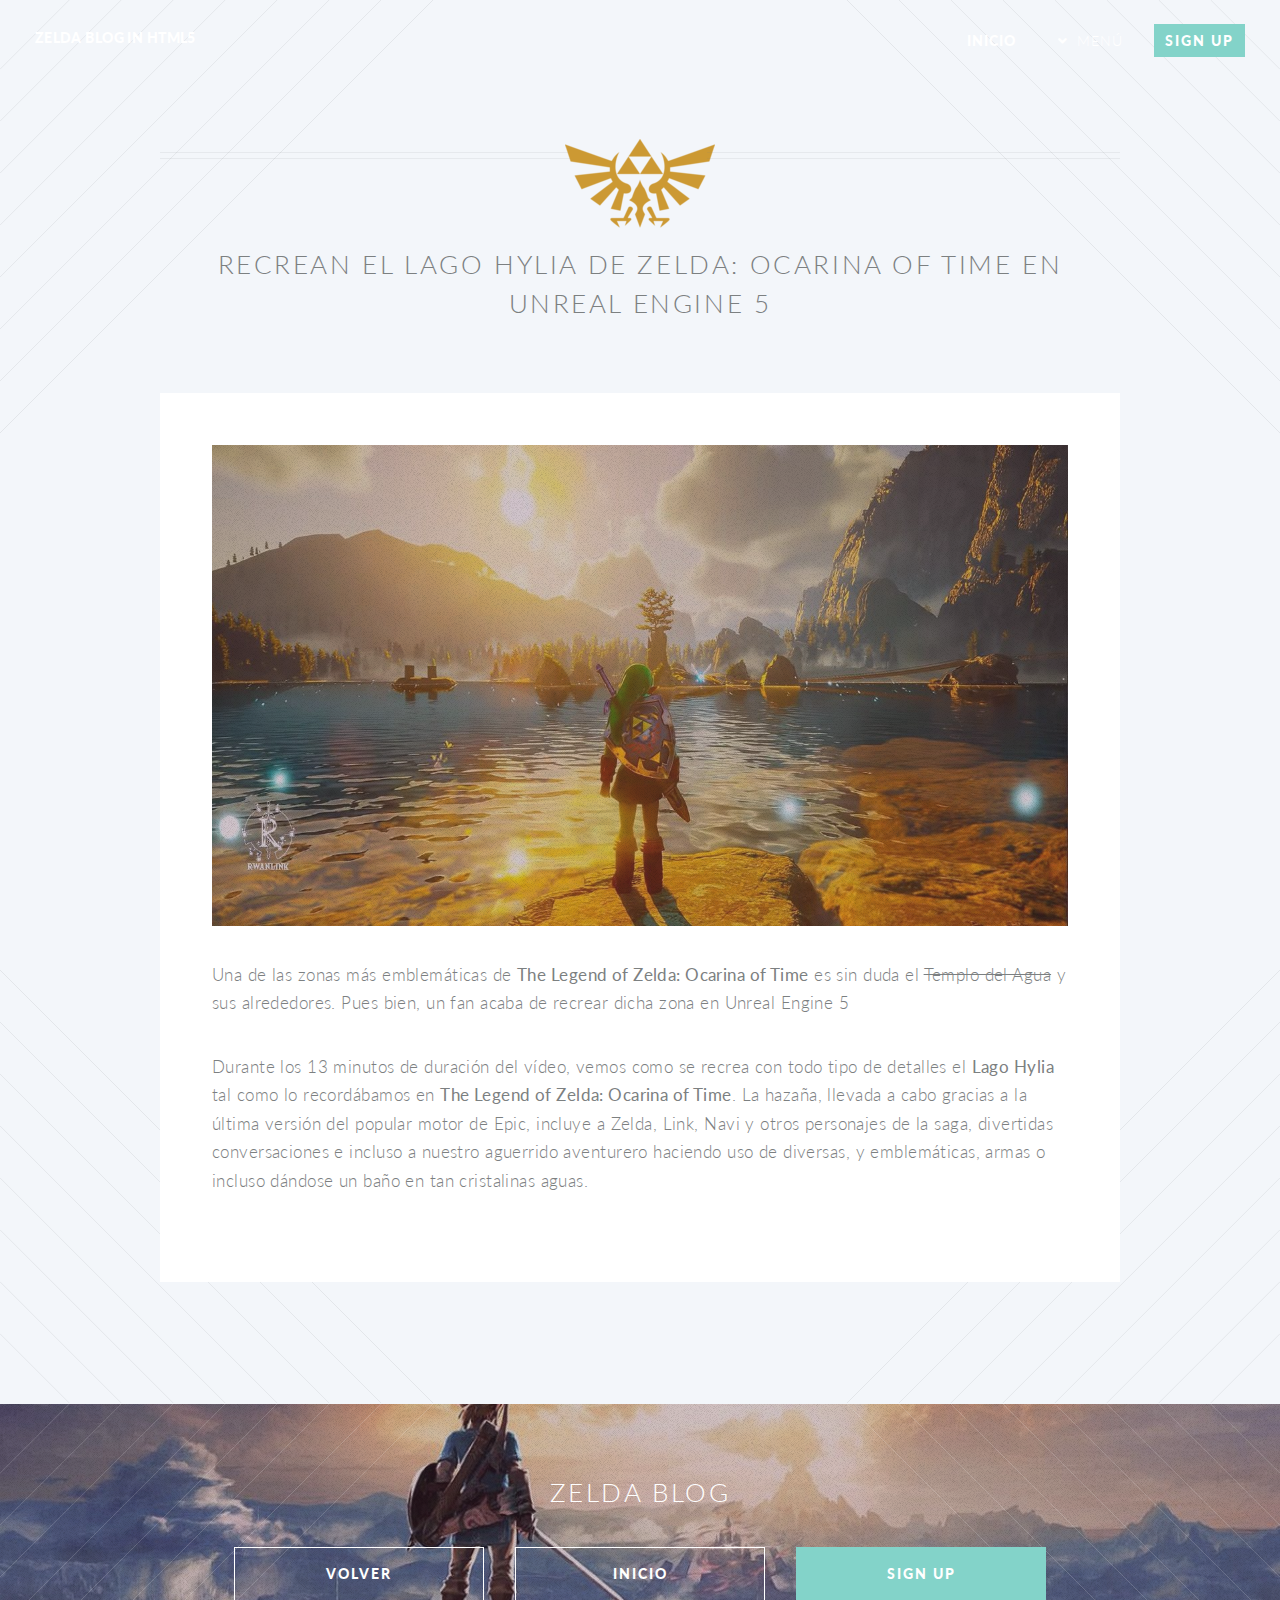
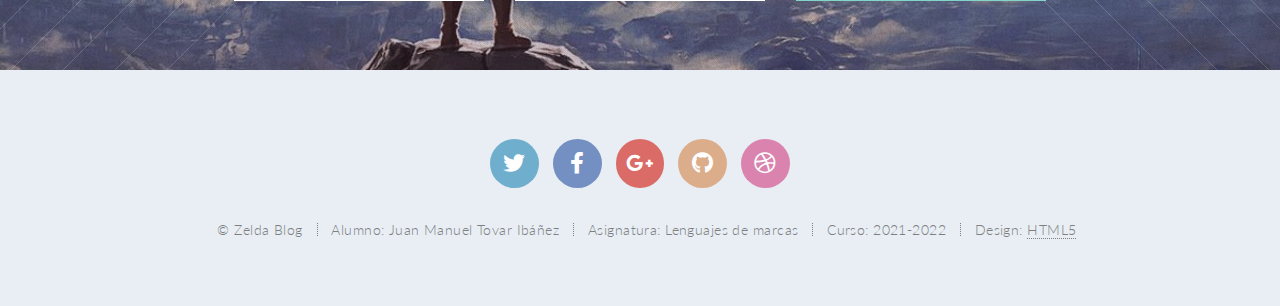
==== articles/Fan1_Lake_Hylia.html @ 9cfda160 "Index y noticias terminado" ====
<!DOCTYPE HTML>
<!--
	Twenty by HTML5 UP
	html5up.net | @ajlkn
	Free for personal and commercial use under the CCA 3.0 license (html5up.net/license)
-->
<html>
	<head>
		<title>Zelda Blog</title>
		<meta charset="utf-8" />
		<meta name="viewport" content="width=device-width, initial-scale=1, user-scalable=no" />
		<link rel="stylesheet" href="../assets/css/main.css" />
		<noscript><link rel="stylesheet" href="../assets/css/noscript.css" /></noscript>
		<link rel ="icon" href="../icons/Icon.png" type="image/png" sizes="16x16">
	</head>
	<body class="left-sidebar is-preload">
		<div id="page-wrapper">

			<!-- Header -->
				<header id="header" class="alt">
					<h1 id="logo"><a href="../index.html">Zelda Blog in HTML5</a></h1>
					<nav id="nav">
						<ul>
							<li class="current"><a href="../index.html">Inicio</a></li>
							<li class="submenu">
								<a href="#">Menú</a>
								<ul>
									<li class="submenu">
										<a href="#">Noticias</a>
										<ul>
											<li><a href="../index.html#noticia2">Breath of the Wild 2 Tráiler</a></li>
											<li><a href="../index.html#noticia1">Link's Awakening Switch</a></li>
										</ul>
									</li>
									<li class="submenu">
										<a href="#">Retro</a>
										<ul>
											<li><a href="../index.html#retro2">Majora's Mask Switch</a></li>
											<li><a href="../index.html#retro1">Ocarina of Time online</a></li>
										</ul>
									</li>
									<li class="submenu">
										<a href="#">Fan</a>
										<ul>
											<li><a href="../index.html#fan2">Breath of the Wild Street View Map</a></li>
											<li><a href="../index.html#fan1">Ocarina of Time Fan Remake</a></li>
										</ul>
									</li>
									<li><a href="../contact.html">Contacto</a></li>
								</ul>
							</li>
							<li><a href="#" class="button primary">Sign Up</a></li>
						</ul>
					</nav>
				</header>

			<!-- Main -->
				<article id="main">

					<header class="special container">
						<span class="icon solid"><img src="../icons/Logo.png"></span>
						<br>
						<h2>Recrean el Lago Hylia de Zelda: Ocarina of Time en Unreal Engine 5</h2>
					</header>

					<!-- One -->
						<section class="wrapper style4 container">
								<a href="#" class="image featured"><img src="../images/Fanmade_Ocarina_of_Time_HD.jpg"/></a>

								<div class="col-8 col-12-narrower imp-narrower">

									<!-- Content -->
										<div class="content">
											<section>
												

												<p>Una de las zonas más emblemáticas de <strong>The Legend of Zelda: Ocarina of Time</strong> es sin duda el <s>Templo del Agua</s> y sus alrededores. Pues bien, un fan acaba de recrear dicha zona en <q>Unreal Engine 5</p>

												<p>Durante los 13 minutos de duración del vídeo, vemos como se recrea con todo tipo de detalles el <b>Lago Hylia</b> tal como lo recordábamos en <strong>The Legend of Zelda: Ocarina of Time</strong>. La hazaña, llevada a cabo gracias a la última versión del popular motor de Epic, incluye a <q>Zelda</q>, <q>Link</q>, <q>Navi</q> y otros personajes de la saga, divertidas conversaciones e incluso a nuestro aguerrido aventurero haciendo uso de diversas, y emblemáticas, armas o incluso dándose un baño en tan cristalinas aguas.</p>

											</section>
										</div>

								</div>
							</div>
						</section>

					<!-- Two 
						<section class="wrapper style1 container special">
							<div class="row">
								<div class="col-4 col-12-narrower">

									<section>
										<header>
											<h3>This is Something</h3>
										</header>
										<p>Sed tristique purus vitae volutpat ultrices. Aliquam eu elit eget arcu commodo suscipit dolor nec nibh. Proin a ullamcorper elit, et sagittis turpis. Integer ut fermentum.</p>
										<footer>
											<ul class="buttons">
												<li><a href="#" class="button small">Learn More</a></li>
											</ul>
										</footer>
									</section>

								</div>
								<div class="col-4 col-12-narrower">

									<section>
										<header>
											<h3>Also Something</h3>
										</header>
										<p>Sed tristique purus vitae volutpat ultrices. Aliquam eu elit eget arcu commodo suscipit dolor nec nibh. Proin a ullamcorper elit, et sagittis turpis. Integer ut fermentum.</p>
										<footer>
											<ul class="buttons">
												<li><a href="#" class="button small">Learn More</a></li>
											</ul>
										</footer>
									</section>

								</div>
								<div class="col-4 col-12-narrower">

									<section>
										<header>
											<h3>Probably Something</h3>
										</header>
										<p>Sed tristique purus vitae volutpat ultrices. Aliquam eu elit eget arcu commodo suscipit dolor nec nibh. Proin a ullamcorper elit, et sagittis turpis. Integer ut fermentum.</p>
										<footer>
											<ul class="buttons">
												<li><a href="#" class="button small">Learn More</a></li>
											</ul>
										</footer>
									</section>

								</div>
							</div>
						</section>
					-->
				</article>

				<section id="cta">

					<header>
						<h2>Zelda Blog</h2>
					</header>
					<footer>
						<ul class="buttons">
							<li><a href="../index.html#fan1" class="button">Volver</a></li>
							<li><a href="./Fan1_Lake_Hylia.html" class="button">Inicio</a></li>
							<li><a href="#" class="button primary">Sign Up</a></li>
						</ul>
					</footer>

				</section>

			<!-- Footer -->
				<footer id="footer">

					<ul class="icons">
						<li><a href="#" class="icon brands circle fa-twitter"><span class="label">Twitter</span></a></li>
						<li><a href="#" class="icon brands circle fa-facebook-f"><span class="label">Facebook</span></a></li>
						<li><a href="#" class="icon brands circle fa-google-plus-g"><span class="label">Google+</span></a></li>
						<li><a href="#" class="icon brands circle fa-github"><span class="label">Github</span></a></li>
						<li><a href="#" class="icon brands circle fa-dribbble"><span class="label">Dribbble</span></a></li>
					</ul>

					<ul class="copyright">
						<li>&copy; Zelda Blog</li><li>Alumno: Juan Manuel Tovar Ibáñez</li><li>Asignatura: Lenguajes de marcas</li><li>Curso: 2021-2022</li><li>Design: <a href="#">HTML5</a></li>
					</ul>

				</footer>

		</div>

		<!-- Scripts -->
			<script src="assets/js/jquery.min.js"></script>
			<script src="assets/js/jquery.dropotron.min.js"></script>
			<script src="assets/js/jquery.scrolly.min.js"></script>
			<script src="assets/js/jquery.scrollgress.min.js"></script>
			<script src="assets/js/jquery.scrollex.min.js"></script>
			<script src="assets/js/browser.min.js"></script>
			<script src="assets/js/breakpoints.min.js"></script>
			<script src="assets/js/util.js"></script>
			<script src="assets/js/main.js"></script>

	</body>
</html>
---- assets/css/main.css ----
@import url("fontawesome-all.min.css");
@import url("https://fonts.googleapis.com/css?family=Lato:300,400,900");

/*
	Twenty by HTML5 UP
	html5up.net | @ajlkn
	Free for personal and commercial use under the CCA 3.0 license (html5up.net/license)
*/

html, body, div, span, applet, object,
iframe, h1, h2, h3, h4, h5, h6, p, blockquote,
pre, a, abbr, acronym, address, big, cite,
code, del, dfn, em, img, ins, kbd, q, s, samp,
small, strike, strong, sub, sup, tt, var, b,
u, i, center, dl, dt, dd, ol, ul, li, fieldset,
form, label, legend, table, caption, tbody,
tfoot, thead, tr, th, td, article, aside,
canvas, details, embed, figure, figcaption,
footer, header, hgroup, menu, nav, output, ruby,
section, summary, time, mark, audio, video {
	margin: 0;
	padding: 0;
	border: 0;
	font-size: 100%;
	font: inherit;
	vertical-align: baseline;}

article, aside, details, figcaption, figure,
footer, header, hgroup, menu, nav, section {
	display: block;}

body {
	line-height: 1;
}

ol, ul {
	list-style: none;
}

blockquote, q {
	quotes: none;
}

	blockquote:before, blockquote:after, q:before, q:after {
		content: '';
		content: none;
	}

table {
	border-collapse: collapse;
	border-spacing: 0;
}

body {
	-webkit-text-size-adjust: none;
}

mark {
	background-color: transparent;
	color: inherit;
}

input::-moz-focus-inner {
	border: 0;
	padding: 0;
}

input, select, textarea {
	-moz-appearance: none;
	-webkit-appearance: none;
	-ms-appearance: none;
	appearance: none;
}

/* Basic */

	html {
		box-sizing: border-box;
	}

	*, *:before, *:after {
		box-sizing: inherit;
	}

	body {
		background: #f3f6fa;
	}

		body.is-preload *, body.is-preload *:before, body.is-preload *:after {
			-moz-animation: none !important;
			-webkit-animation: none !important;
			-ms-animation: none !important;
			animation: none !important;
			-moz-transition: none !important;
			-webkit-transition: none !important;
			-ms-transition: none !important;
			transition: none !important;
		}

	body, input, select, textarea {
		color: #7c8081;
		font-family: 'Lato', sans-serif;
		font-size: 15pt;
		font-weight: 300;
		letter-spacing: 0.025em;
		line-height: 1.75em;
	}

	a {
		-moz-transition: color 0.2s ease-in-out, border-color 0.2s ease-in-out, background-color 0.2s ease-in-out;
		-webkit-transition: color 0.2s ease-in-out, border-color 0.2s ease-in-out, background-color 0.2s ease-in-out;
		-ms-transition: color 0.2s ease-in-out, border-color 0.2s ease-in-out, background-color 0.2s ease-in-out;
		transition: color 0.2s ease-in-out, border-color 0.2s ease-in-out, background-color 0.2s ease-in-out;
		color: #3fb1a3;
		text-decoration: none;
		border-bottom: dotted 1px;
	}

		a:hover {
			border-bottom-color: transparent;
		}

	strong, b {
		font-weight: 400;
	}

	p, ul, ol, dl, table, blockquote {
		margin: 0 0 2em 0;
	}

	h1, h2, h3, h4, h5, h6 {
		color: inherit;
		font-weight: 300;
		line-height: 1.75em;
		margin-bottom: 1em;
		text-transform: uppercase;
	}

		h1 a, h2 a, h3 a, h4 a, h5 a, h6 a {
			color: inherit;
			text-decoration: none;
			border: 0;
		}

	h2 {
		font-size: 1.5em;
		letter-spacing: 0.1em;
	}

	h3 {
		font-size: 1.15em;
		letter-spacing: 0.025em;
	}

	sub {
		font-size: 0.8em;
		position: relative;
		top: 0.5em;
	}

	sup {
		font-size: 0.8em;
		position: relative;
		top: -0.5em;
	}

	hr {
		border-top: solid 1px rgba(124, 128, 129, 0.2);
		border: 0;
		margin-bottom: 1.5em;
	}

	blockquote {
		border-left: solid 0.5em rgba(124, 128, 129, 0.2);
		font-style: italic;
		padding: 1em 0 1em 2em;
	}

/* Container */

	.container {
		margin: 0 auto;
		max-width: 100%;
		width: 1400px;
	}

		.container.medium {
			width: 1050px;
		}

		@media screen and (max-width: 1680px) {

			.container {
				width: 1200px;
			}

				.container.medium {
					width: 900px;
				}

		}

		@media screen and (max-width: 1280px) {

			.container {
				width: 960px;
			}

				.container.medium {
					width: 735px;
				}

		}

		@media screen and (max-width: 980px) {

			.container {
				width: 95%;
			}

				.container.medium {
					width: 71.25%;
				}

		}

		@media screen and (max-width: 840px) {

			.container {
				width: 95%;
			}

				.container.medium {
					width: 95%;
				}

		}

		@media screen and (max-width: 736px) {

			.container {
				width: 100%;
			}

				.container.medium {
					width: 100%;
				}

		}

/* Row */

	.row {
		display: flex;
		flex-wrap: wrap;
		box-sizing: border-box;
		align-items: stretch;
	}

		.row > * {
			box-sizing: border-box;
		}

		.row.gtr-uniform > * > :last-child {
			margin-bottom: 0;
		}

		.row.aln-left {
			justify-content: flex-start;
		}

		.row.aln-center {
			justify-content: center;
		}

		.row.aln-right {
			justify-content: flex-end;
		}

		.row.aln-top {
			align-items: flex-start;
		}

		.row.aln-middle {
			align-items: center;
		}

		.row.aln-bottom {
			align-items: flex-end;
		}

		.row > .imp {
			order: -1;
		}

		.row > .col-1 {
			width: 8.33333%;
		}

		.row > .off-1 {
			margin-left: 8.33333%;
		}

		.row > .col-2 {
			width: 16.66667%;
		}

		.row > .off-2 {
			margin-left: 16.66667%;
		}

		.row > .col-3 {
			width: 25%;
		}

		.row > .off-3 {
			margin-left: 25%;
		}

		.row > .col-4 {
			width: 33.33333%;
		}

		.row > .off-4 {
			margin-left: 33.33333%;
		}

		.row > .col-5 {
			width: 41.66667%;
		}

		.row > .off-5 {
			margin-left: 41.66667%;
		}

		.row > .col-6 {
			width: 50%;
		}

		.row > .off-6 {
			margin-left: 50%;
		}

		.row > .col-7 {
			width: 58.33333%;
		}

		.row > .off-7 {
			margin-left: 58.33333%;
		}

		.row > .col-8 {
			width: 66.66667%;
		}

		.row > .off-8 {
			margin-left: 66.66667%;
		}

		.row > .col-9 {
			width: 75%;
		}

		.row > .off-9 {
			margin-left: 75%;
		}

		.row > .col-10 {
			width: 83.33333%;
		}

		.row > .off-10 {
			margin-left: 83.33333%;
		}

		.row > .col-11 {
			width: 91.66667%;
		}

		.row > .off-11 {
			margin-left: 91.66667%;
		}

		.row > .col-12 {
			width: 100%;
		}

		.row > .off-12 {
			margin-left: 100%;
		}

		.row.gtr-0 {
			margin-top: 0px;
			margin-left: 0px;
		}

			.row.gtr-0 > * {
				padding: 0px 0 0 0px;
			}

			.row.gtr-0.gtr-uniform {
				margin-top: 0px;
			}

				.row.gtr-0.gtr-uniform > * {
					padding-top: 0px;
				}

		.row.gtr-25 {
			margin-top: -12.5px;
			margin-left: -12.5px;
		}

			.row.gtr-25 > * {
				padding: 12.5px 0 0 12.5px;
			}

			.row.gtr-25.gtr-uniform {
				margin-top: -12.5px;
			}

				.row.gtr-25.gtr-uniform > * {
					padding-top: 12.5px;
				}

		.row.gtr-50 {
			margin-top: -25px;
			margin-left: -25px;
		}

			.row.gtr-50 > * {
				padding: 25px 0 0 25px;
			}

			.row.gtr-50.gtr-uniform {
				margin-top: -25px;
			}

				.row.gtr-50.gtr-uniform > * {
					padding-top: 25px;
				}

		.row {
			margin-top: -50px;
			margin-left: -50px;
		}

			.row > * {
				padding: 50px 0 0 50px;
			}

			.row.gtr-uniform {
				margin-top: -50px;
			}

				.row.gtr-uniform > * {
					padding-top: 50px;
				}

		.row.gtr-150 {
			margin-top: -75px;
			margin-left: -75px;
		}

			.row.gtr-150 > * {
				padding: 75px 0 0 75px;
			}

			.row.gtr-150.gtr-uniform {
				margin-top: -75px;
			}

				.row.gtr-150.gtr-uniform > * {
					padding-top: 75px;
				}

		.row.gtr-200 {
			margin-top: -100px;
			margin-left: -100px;
		}

			.row.gtr-200 > * {
				padding: 100px 0 0 100px;
			}

			.row.gtr-200.gtr-uniform {
				margin-top: -100px;
			}

				.row.gtr-200.gtr-uniform > * {
					padding-top: 100px;
				}

		@media screen and (max-width: 1680px) {

			.row {
				display: flex;
				flex-wrap: wrap;
				box-sizing: border-box;
				align-items: stretch;
			}

				.row > * {
					box-sizing: border-box;
				}

				.row.gtr-uniform > * > :last-child {
					margin-bottom: 0;
				}

				.row.aln-left {
					justify-content: flex-start;
				}

				.row.aln-center {
					justify-content: center;
				}

				.row.aln-right {
					justify-content: flex-end;
				}

				.row.aln-top {
					align-items: flex-start;
				}

				.row.aln-middle {
					align-items: center;
				}

				.row.aln-bottom {
					align-items: flex-end;
				}

				.row > .imp-wide {
					order: -1;
				}

				.row > .col-1-wide {
					width: 8.33333%;
				}

				.row > .off-1-wide {
					margin-left: 8.33333%;
				}

				.row > .col-2-wide {
					width: 16.66667%;
				}

				.row > .off-2-wide {
					margin-left: 16.66667%;
				}

				.row > .col-3-wide {
					width: 25%;
				}

				.row > .off-3-wide {
					margin-left: 25%;
				}

				.row > .col-4-wide {
					width: 33.33333%;
				}

				.row > .off-4-wide {
					margin-left: 33.33333%;
				}

				.row > .col-5-wide {
					width: 41.66667%;
				}

				.row > .off-5-wide {
					margin-left: 41.66667%;
				}

				.row > .col-6-wide {
					width: 50%;
				}

				.row > .off-6-wide {
					margin-left: 50%;
				}

				.row > .col-7-wide {
					width: 58.33333%;
				}

				.row > .off-7-wide {
					margin-left: 58.33333%;
				}

				.row > .col-8-wide {
					width: 66.66667%;
				}

				.row > .off-8-wide {
					margin-left: 66.66667%;
				}

				.row > .col-9-wide {
					width: 75%;
				}

				.row > .off-9-wide {
					margin-left: 75%;
				}

				.row > .col-10-wide {
					width: 83.33333%;
				}

				.row > .off-10-wide {
					margin-left: 83.33333%;
				}

				.row > .col-11-wide {
					width: 91.66667%;
				}

				.row > .off-11-wide {
					margin-left: 91.66667%;
				}

				.row > .col-12-wide {
					width: 100%;
				}

				.row > .off-12-wide {
					margin-left: 100%;
				}

				.row.gtr-0 {
					margin-top: 0px;
					margin-left: 0px;
				}

					.row.gtr-0 > * {
						padding: 0px 0 0 0px;
					}

					.row.gtr-0.gtr-uniform {
						margin-top: 0px;
					}

						.row.gtr-0.gtr-uniform > * {
							padding-top: 0px;
						}

				.row.gtr-25 {
					margin-top: -10px;
					margin-left: -10px;
				}

					.row.gtr-25 > * {
						padding: 10px 0 0 10px;
					}

					.row.gtr-25.gtr-uniform {
						margin-top: -10px;
					}

						.row.gtr-25.gtr-uniform > * {
							padding-top: 10px;
						}

				.row.gtr-50 {
					margin-top: -20px;
					margin-left: -20px;
				}

					.row.gtr-50 > * {
						padding: 20px 0 0 20px;
					}

					.row.gtr-50.gtr-uniform {
						margin-top: -20px;
					}

						.row.gtr-50.gtr-uniform > * {
							padding-top: 20px;
						}

				.row {
					margin-top: -40px;
					margin-left: -40px;
				}

					.row > * {
						padding: 40px 0 0 40px;
					}

					.row.gtr-uniform {
						margin-top: -40px;
					}

						.row.gtr-uniform > * {
							padding-top: 40px;
						}

				.row.gtr-150 {
					margin-top: -60px;
					margin-left: -60px;
				}

					.row.gtr-150 > * {
						padding: 60px 0 0 60px;
					}

					.row.gtr-150.gtr-uniform {
						margin-top: -60px;
					}

						.row.gtr-150.gtr-uniform > * {
							padding-top: 60px;
						}

				.row.gtr-200 {
					margin-top: -80px;
					margin-left: -80px;
				}

					.row.gtr-200 > * {
						padding: 80px 0 0 80px;
					}

					.row.gtr-200.gtr-uniform {
						margin-top: -80px;
					}

						.row.gtr-200.gtr-uniform > * {
							padding-top: 80px;
						}

		}

		@media screen and (max-width: 1280px) {

			.row {
				display: flex;
				flex-wrap: wrap;
				box-sizing: border-box;
				align-items: stretch;
			}

				.row > * {
					box-sizing: border-box;
				}

				.row.gtr-uniform > * > :last-child {
					margin-bottom: 0;
				}

				.row.aln-left {
					justify-content: flex-start;
				}

				.row.aln-center {
					justify-content: center;
				}

				.row.aln-right {
					justify-content: flex-end;
				}

				.row.aln-top {
					align-items: flex-start;
				}

				.row.aln-middle {
					align-items: center;
				}

				.row.aln-bottom {
					align-items: flex-end;
				}

				.row > .imp-normal {
					order: -1;
				}

				.row > .col-1-normal {
					width: 8.33333%;
				}

				.row > .off-1-normal {
					margin-left: 8.33333%;
				}

				.row > .col-2-normal {
					width: 16.66667%;
				}

				.row > .off-2-normal {
					margin-left: 16.66667%;
				}

				.row > .col-3-normal {
					width: 25%;
				}

				.row > .off-3-normal {
					margin-left: 25%;
				}

				.row > .col-4-normal {
					width: 33.33333%;
				}

				.row > .off-4-normal {
					margin-left: 33.33333%;
				}

				.row > .col-5-normal {
					width: 41.66667%;
				}

				.row > .off-5-normal {
					margin-left: 41.66667%;
				}

				.row > .col-6-normal {
					width: 50%;
				}

				.row > .off-6-normal {
					margin-left: 50%;
				}

				.row > .col-7-normal {
					width: 58.33333%;
				}

				.row > .off-7-normal {
					margin-left: 58.33333%;
				}

				.row > .col-8-normal {
					width: 66.66667%;
				}

				.row > .off-8-normal {
					margin-left: 66.66667%;
				}

				.row > .col-9-normal {
					width: 75%;
				}

				.row > .off-9-normal {
					margin-left: 75%;
				}

				.row > .col-10-normal {
					width: 83.33333%;
				}

				.row > .off-10-normal {
					margin-left: 83.33333%;
				}

				.row > .col-11-normal {
					width: 91.66667%;
				}

				.row > .off-11-normal {
					margin-left: 91.66667%;
				}

				.row > .col-12-normal {
					width: 100%;
				}

				.row > .off-12-normal {
					margin-left: 100%;
				}

				.row.gtr-0 {
					margin-top: 0px;
					margin-left: 0px;
				}

					.row.gtr-0 > * {
						padding: 0px 0 0 0px;
					}

					.row.gtr-0.gtr-uniform {
						margin-top: 0px;
					}

						.row.gtr-0.gtr-uniform > * {
							padding-top: 0px;
						}

				.row.gtr-25 {
					margin-top: -10px;
					margin-left: -10px;
				}

					.row.gtr-25 > * {
						padding: 10px 0 0 10px;
					}

					.row.gtr-25.gtr-uniform {
						margin-top: -10px;
					}

						.row.gtr-25.gtr-uniform > * {
							padding-top: 10px;
						}

				.row.gtr-50 {
					margin-top: -20px;
					margin-left: -20px;
				}

					.row.gtr-50 > * {
						padding: 20px 0 0 20px;
					}

					.row.gtr-50.gtr-uniform {
						margin-top: -20px;
					}

						.row.gtr-50.gtr-uniform > * {
							padding-top: 20px;
						}

				.row {
					margin-top: -40px;
					margin-left: -40px;
				}

					.row > * {
						padding: 40px 0 0 40px;
					}

					.row.gtr-uniform {
						margin-top: -40px;
					}

						.row.gtr-uniform > * {
							padding-top: 40px;
						}

				.row.gtr-150 {
					margin-top: -60px;
					margin-left: -60px;
				}

					.row.gtr-150 > * {
						padding: 60px 0 0 60px;
					}

					.row.gtr-150.gtr-uniform {
						margin-top: -60px;
					}

						.row.gtr-150.gtr-uniform > * {
							padding-top: 60px;
						}

				.row.gtr-200 {
					margin-top: -80px;
					margin-left: -80px;
				}

					.row.gtr-200 > * {
						padding: 80px 0 0 80px;
					}

					.row.gtr-200.gtr-uniform {
						margin-top: -80px;
					}

						.row.gtr-200.gtr-uniform > * {
							padding-top: 80px;
						}

		}

		@media screen and (max-width: 980px) {

			.row {
				display: flex;
				flex-wrap: wrap;
				box-sizing: border-box;
				align-items: stretch;
			}

				.row > * {
					box-sizing: border-box;
				}

				.row.gtr-uniform > * > :last-child {
					margin-bottom: 0;
				}

				.row.aln-left {
					justify-content: flex-start;
				}

				.row.aln-center {
					justify-content: center;
				}

				.row.aln-right {
					justify-content: flex-end;
				}

				.row.aln-top {
					align-items: flex-start;
				}

				.row.aln-middle {
					align-items: center;
				}

				.row.aln-bottom {
					align-items: flex-end;
				}

				.row > .imp-narrow {
					order: -1;
				}

				.row > .col-1-narrow {
					width: 8.33333%;
				}

				.row > .off-1-narrow {
					margin-left: 8.33333%;
				}

				.row > .col-2-narrow {
					width: 16.66667%;
				}

				.row > .off-2-narrow {
					margin-left: 16.66667%;
				}

				.row > .col-3-narrow {
					width: 25%;
				}

				.row > .off-3-narrow {
					margin-left: 25%;
				}

				.row > .col-4-narrow {
					width: 33.33333%;
				}

				.row > .off-4-narrow {
					margin-left: 33.33333%;
				}

				.row > .col-5-narrow {
					width: 41.66667%;
				}

				.row > .off-5-narrow {
					margin-left: 41.66667%;
				}

				.row > .col-6-narrow {
					width: 50%;
				}

				.row > .off-6-narrow {
					margin-left: 50%;
				}

				.row > .col-7-narrow {
					width: 58.33333%;
				}

				.row > .off-7-narrow {
					margin-left: 58.33333%;
				}

				.row > .col-8-narrow {
					width: 66.66667%;
				}

				.row > .off-8-narrow {
					margin-left: 66.66667%;
				}

				.row > .col-9-narrow {
					width: 75%;
				}

				.row > .off-9-narrow {
					margin-left: 75%;
				}

				.row > .col-10-narrow {
					width: 83.33333%;
				}

				.row > .off-10-narrow {
					margin-left: 83.33333%;
				}

				.row > .col-11-narrow {
					width: 91.66667%;
				}

				.row > .off-11-narrow {
					margin-left: 91.66667%;
				}

				.row > .col-12-narrow {
					width: 100%;
				}

				.row > .off-12-narrow {
					margin-left: 100%;
				}

				.row.gtr-0 {
					margin-top: 0px;
					margin-left: 0px;
				}

					.row.gtr-0 > * {
						padding: 0px 0 0 0px;
					}

					.row.gtr-0.gtr-uniform {
						margin-top: 0px;
					}

						.row.gtr-0.gtr-uniform > * {
							padding-top: 0px;
						}

				.row.gtr-25 {
					margin-top: -7.5px;
					margin-left: -7.5px;
				}

					.row.gtr-25 > * {
						padding: 7.5px 0 0 7.5px;
					}

					.row.gtr-25.gtr-uniform {
						margin-top: -7.5px;
					}

						.row.gtr-25.gtr-uniform > * {
							padding-top: 7.5px;
						}

				.row.gtr-50 {
					margin-top: -15px;
					margin-left: -15px;
				}

					.row.gtr-50 > * {
						padding: 15px 0 0 15px;
					}

					.row.gtr-50.gtr-uniform {
						margin-top: -15px;
					}

						.row.gtr-50.gtr-uniform > * {
							padding-top: 15px;
						}

				.row {
					margin-top: -30px;
					margin-left: -30px;
				}

					.row > * {
						padding: 30px 0 0 30px;
					}

					.row.gtr-uniform {
						margin-top: -30px;
					}

						.row.gtr-uniform > * {
							padding-top: 30px;
						}

				.row.gtr-150 {
					margin-top: -45px;
					margin-left: -45px;
				}

					.row.gtr-150 > * {
						padding: 45px 0 0 45px;
					}

					.row.gtr-150.gtr-uniform {
						margin-top: -45px;
					}

						.row.gtr-150.gtr-uniform > * {
							padding-top: 45px;
						}

				.row.gtr-200 {
					margin-top: -60px;
					margin-left: -60px;
				}

					.row.gtr-200 > * {
						padding: 60px 0 0 60px;
					}

					.row.gtr-200.gtr-uniform {
						margin-top: -60px;
					}

						.row.gtr-200.gtr-uniform > * {
							padding-top: 60px;
						}

		}

		@media screen and (max-width: 840px) {

			.row {
				display: flex;
				flex-wrap: wrap;
				box-sizing: border-box;
				align-items: stretch;
			}

				.row > * {
					box-sizing: border-box;
				}

				.row.gtr-uniform > * > :last-child {
					margin-bottom: 0;
				}

				.row.aln-left {
					justify-content: flex-start;
				}

				.row.aln-center {
					justify-content: center;
				}

				.row.aln-right {
					justify-content: flex-end;
				}

				.row.aln-top {
					align-items: flex-start;
				}

				.row.aln-middle {
					align-items: center;
				}

				.row.aln-bottom {
					align-items: flex-end;
				}

				.row > .imp-narrower {
					order: -1;
				}

				.row > .col-1-narrower {
					width: 8.33333%;
				}

				.row > .off-1-narrower {
					margin-left: 8.33333%;
				}

				.row > .col-2-narrower {
					width: 16.66667%;
				}

				.row > .off-2-narrower {
					margin-left: 16.66667%;
				}

				.row > .col-3-narrower {
					width: 25%;
				}

				.row > .off-3-narrower {
					margin-left: 25%;
				}

				.row > .col-4-narrower {
					width: 33.33333%;
				}

				.row > .off-4-narrower {
					margin-left: 33.33333%;
				}

				.row > .col-5-narrower {
					width: 41.66667%;
				}

				.row > .off-5-narrower {
					margin-left: 41.66667%;
				}

				.row > .col-6-narrower {
					width: 50%;
				}

				.row > .off-6-narrower {
					margin-left: 50%;
				}

				.row > .col-7-narrower {
					width: 58.33333%;
				}

				.row > .off-7-narrower {
					margin-left: 58.33333%;
				}

				.row > .col-8-narrower {
					width: 66.66667%;
				}

				.row > .off-8-narrower {
					margin-left: 66.66667%;
				}

				.row > .col-9-narrower {
					width: 75%;
				}

				.row > .off-9-narrower {
					margin-left: 75%;
				}

				.row > .col-10-narrower {
					width: 83.33333%;
				}

				.row > .off-10-narrower {
					margin-left: 83.33333%;
				}

				.row > .col-11-narrower {
					width: 91.66667%;
				}

				.row > .off-11-narrower {
					margin-left: 91.66667%;
				}

				.row > .col-12-narrower {
					width: 100%;
				}

				.row > .off-12-narrower {
					margin-left: 100%;
				}

				.row.gtr-0 {
					margin-top: 0px;
					margin-left: 0px;
				}

					.row.gtr-0 > * {
						padding: 0px 0 0 0px;
					}

					.row.gtr-0.gtr-uniform {
						margin-top: 0px;
					}

						.row.gtr-0.gtr-uniform > * {
							padding-top: 0px;
						}

				.row.gtr-25 {
					margin-top: -7.5px;
					margin-left: -7.5px;
				}

					.row.gtr-25 > * {
						padding: 7.5px 0 0 7.5px;
					}

					.row.gtr-25.gtr-uniform {
						margin-top: -7.5px;
					}

						.row.gtr-25.gtr-uniform > * {
							padding-top: 7.5px;
						}

				.row.gtr-50 {
					margin-top: -15px;
					margin-left: -15px;
				}

					.row.gtr-50 > * {
						padding: 15px 0 0 15px;
					}

					.row.gtr-50.gtr-uniform {
						margin-top: -15px;
					}

						.row.gtr-50.gtr-uniform > * {
							padding-top: 15px;
						}

				.row {
					margin-top: -30px;
					margin-left: -30px;
				}

					.row > * {
						padding: 30px 0 0 30px;
					}

					.row.gtr-uniform {
						margin-top: -30px;
					}

						.row.gtr-uniform > * {
							padding-top: 30px;
						}

				.row.gtr-150 {
					margin-top: -45px;
					margin-left: -45px;
				}

					.row.gtr-150 > * {
						padding: 45px 0 0 45px;
					}

					.row.gtr-150.gtr-uniform {
						margin-top: -45px;
					}

						.row.gtr-150.gtr-uniform > * {
							padding-top: 45px;
						}

				.row.gtr-200 {
					margin-top: -60px;
					margin-left: -60px;
				}

					.row.gtr-200 > * {
						padding: 60px 0 0 60px;
					}

					.row.gtr-200.gtr-uniform {
						margin-top: -60px;
					}

						.row.gtr-200.gtr-uniform > * {
							padding-top: 60px;
						}

		}

		@media screen and (max-width: 736px) {

			.row {
				display: flex;
				flex-wrap: wrap;
				box-sizing: border-box;
				align-items: stretch;
			}

				.row > * {
					box-sizing: border-box;
				}

				.row.gtr-uniform > * > :last-child {
					margin-bottom: 0;
				}

				.row.aln-left {
					justify-content: flex-start;
				}

				.row.aln-center {
					justify-content: center;
				}

				.row.aln-right {
					justify-content: flex-end;
				}

				.row.aln-top {
					align-items: flex-start;
				}

				.row.aln-middle {
					align-items: center;
				}

				.row.aln-bottom {
					align-items: flex-end;
				}

				.row > .imp-mobile {
					order: -1;
				}

				.row > .col-1-mobile {
					width: 8.33333%;
				}

				.row > .off-1-mobile {
					margin-left: 8.33333%;
				}

				.row > .col-2-mobile {
					width: 16.66667%;
				}

				.row > .off-2-mobile {
					margin-left: 16.66667%;
				}

				.row > .col-3-mobile {
					width: 25%;
				}

				.row > .off-3-mobile {
					margin-left: 25%;
				}

				.row > .col-4-mobile {
					width: 33.33333%;
				}

				.row > .off-4-mobile {
					margin-left: 33.33333%;
				}

				.row > .col-5-mobile {
					width: 41.66667%;
				}

				.row > .off-5-mobile {
					margin-left: 41.66667%;
				}

				.row > .col-6-mobile {
					width: 50%;
				}

				.row > .off-6-mobile {
					margin-left: 50%;
				}

				.row > .col-7-mobile {
					width: 58.33333%;
				}

				.row > .off-7-mobile {
					margin-left: 58.33333%;
				}

				.row > .col-8-mobile {
					width: 66.66667%;
				}

				.row > .off-8-mobile {
					margin-left: 66.66667%;
				}

				.row > .col-9-mobile {
					width: 75%;
				}

				.row > .off-9-mobile {
					margin-left: 75%;
				}

				.row > .col-10-mobile {
					width: 83.33333%;
				}

				.row > .off-10-mobile {
					margin-left: 83.33333%;
				}

				.row > .col-11-mobile {
					width: 91.66667%;
				}

				.row > .off-11-mobile {
					margin-left: 91.66667%;
				}

				.row > .col-12-mobile {
					width: 100%;
				}

				.row > .off-12-mobile {
					margin-left: 100%;
				}

				.row.gtr-0 {
					margin-top: 0px;
					margin-left: 0px;
				}

					.row.gtr-0 > * {
						padding: 0px 0 0 0px;
					}

					.row.gtr-0.gtr-uniform {
						margin-top: 0px;
					}

						.row.gtr-0.gtr-uniform > * {
							padding-top: 0px;
						}

				.row.gtr-25 {
					margin-top: -7.5px;
					margin-left: -7.5px;
				}

					.row.gtr-25 > * {
						padding: 7.5px 0 0 7.5px;
					}

					.row.gtr-25.gtr-uniform {
						margin-top: -7.5px;
					}

						.row.gtr-25.gtr-uniform > * {
							padding-top: 7.5px;
						}

				.row.gtr-50 {
					margin-top: -15px;
					margin-left: -15px;
				}

					.row.gtr-50 > * {
						padding: 15px 0 0 15px;
					}

					.row.gtr-50.gtr-uniform {
						margin-top: -15px;
					}

						.row.gtr-50.gtr-uniform > * {
							padding-top: 15px;
						}

				.row {
					margin-top: -30px;
					margin-left: -30px;
				}

					.row > * {
						padding: 30px 0 0 30px;
					}

					.row.gtr-uniform {
						margin-top: -30px;
					}

						.row.gtr-uniform > * {
							padding-top: 30px;
						}

				.row.gtr-150 {
					margin-top: -45px;
					margin-left: -45px;
				}

					.row.gtr-150 > * {
						padding: 45px 0 0 45px;
					}

					.row.gtr-150.gtr-uniform {
						margin-top: -45px;
					}

						.row.gtr-150.gtr-uniform > * {
							padding-top: 45px;
						}

				.row.gtr-200 {
					margin-top: -60px;
					margin-left: -60px;
				}

					.row.gtr-200 > * {
						padding: 60px 0 0 60px;
					}

					.row.gtr-200.gtr-uniform {
						margin-top: -60px;
					}

						.row.gtr-200.gtr-uniform > * {
							padding-top: 60px;
						}

		}

/* Section/Article */

	section.special, article.special {
		text-align: center;
	}

	header.major {
		padding-bottom: 2em;
	}

	header.special {
		margin-bottom: 5em;
		padding-top: 7em;
		position: relative;
		text-align: center;
	}

		header.special:before, header.special:after {
			border-bottom: solid 1.5px;
			border-top: solid 1.5px;
			content: '';
			height: 7px;
			opacity: 0.1;
			position: absolute;
			top: 1.75em;
			width: 43%;
		}

		header.special:before {
			left: 0;
		}

		header.special:after {
			right: 0;
		}

		header.special h2 {
			margin-bottom: 0;
		}

		header.special h2 + p {
			margin-bottom: 0;
			padding-top: 1.5em;
		}

		header.special .icon {
			cursor: default;
			height: 7em;
			left: 0;
			position: absolute;
			text-align: center;
			top: 1em;
			width: 100%;
		}

			header.special .icon:before {
				font-size: 3.5em;
				opacity: 0.35;
			}

	footer > :last-child {
		margin-bottom: 0;
	}

	footer.major {
		padding-top: 3em;
	}

/* Form */

	input[type="text"],
	input[type="password"],
	input[type="email"],
	textarea {
		-moz-transition: background-color 0.2s ease-in-out, border-color 0.2s ease-in-out;
		-webkit-transition: background-color 0.2s ease-in-out, border-color 0.2s ease-in-out;
		-ms-transition: background-color 0.2s ease-in-out, border-color 0.2s ease-in-out;
		transition: background-color 0.2s ease-in-out, border-color 0.2s ease-in-out;
		-moz-appearance: none;
		-webkit-appearance: none;
		-ms-appearance: none;
		appearance: none;
		background: none;
		border: solid 1px rgba(124, 128, 129, 0.2);
		border-radius: 0;
		color: inherit;
		display: block;
		padding: 0.75em;
		text-decoration: none;
		width: 100%;
		outline: 0;
	}

		input[type="text"]:focus,
		input[type="password"]:focus,
		input[type="email"]:focus,
		textarea:focus {
			border-color: #83d3c9;
		}

	input[type="text"],
	input[type="password"],
	input[type="email"] {
		line-height: 1em;
	}

	::-webkit-input-placeholder {
		color: inherit;
		opacity: 0.5;
		position: relative;
		top: 3px;
	}

	:-moz-placeholder {
		color: inherit;
		opacity: 0.5;
	}

	::-moz-placeholder {
		color: inherit;
		opacity: 0.5;
	}

	:-ms-input-placeholder {
		color: inherit;
		opacity: 0.5;
	}

/* Image */

	.image {
		border: 0;
		position: relative;
	}

		.image:before {
			background: url("images/overlay.png");
			content: '';
			height: 100%;
			left: 0;
			position: absolute;
			top: 0;
			width: 100%;
		}

		.image.fit {
			display: block;
		}

			.image.fit img {
				display: block;
				width: 100%;
			}

		.image.featured {
			display: block;
			margin: 0 0 2em 0;
		}

			.image.featured img {
				display: block;
				width: 100%;
			}

/* Icon */


	.icon {
		text-decoration: none;
		position: relative;
	}

		.icon:before {
			-moz-osx-font-smoothing: grayscale;
			-webkit-font-smoothing: antialiased;
			display: inline-block;
			font-style: normal;
			font-variant: normal;
			text-rendering: auto;
			line-height: 1;
			text-transform: none !important;
			font-family: 'Font Awesome 5 Free';
			font-weight: 400;
		}

		.icon.solid:before {
			font-weight: 900;
		}

		.icon:before {
			line-height: inherit;
		}

		.icon.brands:before {
			font-family: 'Font Awesome 5 Brands';
		}

		.icon.circle {
			-moz-transition: all 0.2s ease-in-out;
			-webkit-transition: all 0.2s ease-in-out;
			-ms-transition: all 0.2s ease-in-out;
			transition: all 0.2s ease-in-out;
			border: 0;
			border-radius: 100%;
			display: inline-block;
			font-size: 1.25em;
			height: 2.25em;
			left: 0;
			line-height: 2.25em;
			text-align: center;
			text-decoration: none;
			top: 0;
			width: 2.25em;
		}

			.icon.circle:hover {
				top: -0.2em;
			}

			.icon.circle.fa-twitter {
				background: #70aecd;
				color: #fff;
			}

				.icon.circle.fa-twitter:hover {
					background: #7fb7d2;
				}

			.icon.circle.fa-facebook-f {
				background: #7490c3;
				color: #fff;
			}

				.icon.circle.fa-facebook-f:hover {
					background: #829bc9;
				}

			.icon.circle.fa-google-plus-g {
				background: #db6b67;
				color: #fff;
			}

				.icon.circle.fa-google-plus-g:hover {
					background: #df7b77;
				}

			.icon.circle.fa-github {
				background: #dcad8b;
				color: #fff;
			}

				.icon.circle.fa-github:hover {
					background: #e1b89b;
				}

			.icon.circle.fa-dribbble {
				background: #da83ae;
				color: #fff;
			}

				.icon.circle.fa-dribbble:hover {
					background: #df93b8;
				}

		.icon.featured {
			cursor: default;
			display: block;
			margin: 0 0 1.5em 0;
			opacity: 0.35;
			text-align: center;
		}

			.icon.featured:before {
				font-size: 5em;
				line-height: 1em;
			}

		.icon > .label {
			display: none;
		}

/* List */

	ol {
		list-style: decimal;
		padding-left: 1.25em;
	}

		ol li {
			padding-left: 0.25em;
		}

	ul {
		list-style: disc;
		padding-left: 1em;
	}

		ul li {
			padding-left: 0.5em;
		}

/* Icons */

	ul.icons {
		list-style: none;
		padding-left: 0;
		cursor: default;
	}

		ul.icons li {
			display: inline-block;
			line-height: 1em;
			padding-left: 0.5em;
		}

			ul.icons li:first-child {
				padding-left: 0;
			}

/* Featured Icons */

	ul.featured-icons {
		cursor: default;
		margin: -0.75em 0 0 0;
		opacity: 0.35;
		overflow: hidden;
		position: relative;
		list-style: none;
		padding-left: 0;
	}

		ul.featured-icons li {
			display: block;
			float: left;
			text-align: center;
			width: 50%;
			padding-left: 0;
			margin-bottom: 1em;
		}

			ul.featured-icons li .icon {
				display: inline-block;
				font-size: 5.5em;
				height: 1em;
				line-height: 1.5em;
				width: 1em;
			}

/* Buttons */

	ul.buttons {
		cursor: default;
		list-style: none;
		padding-left: 0;
	}

		ul.buttons:last-child {
			margin-bottom: 0;
		}

		ul.buttons li {
			display: inline-block;
			padding: 0 0 0 1.5em;
		}

			ul.buttons li:first-child {
				padding: 0;
			}

		ul.buttons.stacked li {
			display: block;
			padding: 1.5em 0 0 0;
		}

			ul.buttons.stacked li:first-child {
				padding: 0;
			}

/* Table */

	table {
		width: 100%;
	}

		table.default {
			width: 100%;
		}

			table.default tbody tr {
				border-bottom: solid 1px rgba(124, 128, 129, 0.2);
			}

			table.default td {
				padding: 0.5em 1em 0.5em 1em;
			}

			table.default th {
				font-weight: 400;
				padding: 0.5em 1em 0.5em 1em;
				text-align: left;
			}

			table.default thead {
				background: #7c8081;
				color: #fff;
			}

/* Button */

	input[type="button"],
	input[type="submit"],
	input[type="reset"],
	button,
	.button {
		-moz-appearance: none;
		-webkit-appearance: none;
		-ms-appearance: none;
		appearance: none;
		-moz-transition: color 0.2s ease-in-out, border-color 0.2s ease-in-out, background-color 0.2s ease-in-out;
		-webkit-transition: color 0.2s ease-in-out, border-color 0.2s ease-in-out, background-color 0.2s ease-in-out;
		-ms-transition: color 0.2s ease-in-out, border-color 0.2s ease-in-out, background-color 0.2s ease-in-out;
		transition: color 0.2s ease-in-out, border-color 0.2s ease-in-out, background-color 0.2s ease-in-out;
		background: none;
		border: solid 1px;
		border-radius: 0;
		color: inherit;
		cursor: pointer;
		display: inline-block;
		font-size: 0.8em;
		font-weight: 900;
		letter-spacing: 2px;
		min-width: 18em;
		padding: 0 0.75em;
		line-height: 3.75em;
		text-align: center;
		text-decoration: none;
		text-transform: uppercase;
	}

		input[type="button"]:hover,
		input[type="submit"]:hover,
		input[type="reset"]:hover,
		button:hover,
		.button:hover {
			background: rgba(188, 202, 206, 0.15);
			border-color: inherit;
		}

		input[type="button"].primary,
		input[type="submit"].primary,
		input[type="reset"].primary,
		button.primary,
		.button.primary {
			background: #83d3c9;
			border-color: #83d3c9;
			color: #fff !important;
		}

			input[type="button"].primary:hover,
			input[type="submit"].primary:hover,
			input[type="reset"].primary:hover,
			button.primary:hover,
			.button.primary:hover {
				background: #96dad1 !important;
				border-color: #96dad1 !important;
			}

		input[type="button"].fit,
		input[type="submit"].fit,
		input[type="reset"].fit,
		button.fit,
		.button.fit {
			width: 100%;
		}

		input[type="button"].small,
		input[type="submit"].small,
		input[type="reset"].small,
		button.small,
		.button.small {
			font-size: 0.7em;
			min-width: 14em;
			padding: 0.5em 0;
		}

/* Wrapper */

	.wrapper {
		margin-bottom: 5em;
		padding: 5em;
	}

		.wrapper.style1 {
			padding: 0;
		}

		.wrapper.style2 {
			background-color: #83d3c9;
			background-image: url("images/light-bl.svg"), url("images/light-br.svg");
			background-position: bottom left, bottom right;
			background-repeat: no-repeat, no-repeat;
			background-size: 25em, 25em;
			color: #fff;
		}

			.wrapper.style2 input[type="button"]:hover,
			.wrapper.style2 input[type="submit"]:hover,
			.wrapper.style2 input[type="reset"]:hover,
			.wrapper.style2 button:hover,
			.wrapper.style2 .button:hover {
				background: rgba(255, 255, 255, 0.15) !important;
			}

			.wrapper.style2 input[type="button"].primary,
			.wrapper.style2 input[type="submit"].primary,
			.wrapper.style2 input[type="reset"].primary,
			.wrapper.style2 button.primary,
			.wrapper.style2 .button.primary {
				background: #fff;
				border-color: #fff;
				color: #83d3c9 !important;
			}

				.wrapper.style2 input[type="button"].primary:hover,
				.wrapper.style2 input[type="submit"].primary:hover,
				.wrapper.style2 input[type="reset"].primary:hover,
				.wrapper.style2 button.primary:hover,
				.wrapper.style2 .button.primary:hover {
					border-color: inherit !important;
					color: #fff !important;
				}

		.wrapper.style3 {
			background: rgb(210, 255, 216);
			color: inherit;
		}

		.wrapper.style5 {
			background: rgb(222, 210, 255);
			color: inherit;
		}

		.wrapper.style6 {
			background: rgb(253, 232, 255);
			color: inherit;
		}

		.wrapper.style4 {
			background: #fff;
			color: inherit;
			padding: 4em;
		}

/* Header */

	@-moz-keyframes reveal-header {
		0% {
			top: -5em;
		}

		100% {
			top: 0;
		}
	}

	@-webkit-keyframes reveal-header {
		0% {
			top: -5em;
		}

		100% {
			top: 0;
		}
	}

	@-ms-keyframes reveal-header {
		0% {
			top: -5em;
		}

		100% {
			top: 0;
		}
	}

	@keyframes reveal-header {
		0% {
			top: -5em;
		}

		100% {
			top: 0;
		}
	}

	#header {
		background: #fff;
		box-shadow: 0 1px 2px 0 rgba(0, 0, 0, 0.075);
		color: inherit;
		cursor: default;
		font-size: 0.8em;
		left: 0;
		padding: 1em 1.5em;
		position: fixed;
		top: 0;
		width: 100%;
		z-index: 10000;
	}

		#header h1 {
			font-weight: 900;
			margin: 0;
		}

			#header h1 span {
				font-weight: 300;
			}

		#header nav {
			letter-spacing: 0.075em;
			position: absolute;
			right: 1.5em;
			text-transform: uppercase;
			top: 0.75em;
		}

			#header nav ul {
				list-style: none;
				padding-left: 0;
			}

				#header nav ul li {
					display: inline-block;
					margin-left: 1.5em;
					padding-left: 0;
				}

					#header nav ul li > ul {
						display: none;
					}

					#header nav ul li a {
						border: solid 1px transparent;
						color: inherit;
						display: inline-block;
						line-height: 1em;
						padding: 0.6em 0.75em;
						text-decoration: none;
					}

					#header nav ul li input[type="button"],
					#header nav ul li input[type="submit"],
					#header nav ul li input[type="reset"],
					#header nav ul li button,
					#header nav ul li .button {
						font-size: 1em;
						min-width: 0;
						width: auto;
					}

					#header nav ul li.submenu > a {
						text-decoration: none;
					}

						#header nav ul li.submenu > a:before {
							-moz-osx-font-smoothing: grayscale;
							-webkit-font-smoothing: antialiased;
							display: inline-block;
							font-style: normal;
							font-variant: normal;
							text-rendering: auto;
							line-height: 1;
							text-transform: none !important;
							font-family: 'Font Awesome 5 Free';
							font-weight: 900;
						}

						#header nav ul li.submenu > a:before {
							content: '\f107';
							margin-right: 0.65em;
						}

					#header nav ul li.active > a, #header nav ul li:hover > a {
						-moz-transition: all 0.2s ease-in-out;
						-webkit-transition: all 0.2s ease-in-out;
						-ms-transition: all 0.2s ease-in-out;
						transition: all 0.2s ease-in-out;
						background: rgba(188, 202, 206, 0.15);
					}

					#header nav ul li.current > a {
						font-weight: 900;
					}

		#header.reveal {
			-moz-animation: reveal-header 0.5s;
			-webkit-animation: reveal-header 0.5s;
			-ms-animation: reveal-header 0.5s;
			animation: reveal-header 0.5s;
		}

		#header.alt {
			-moz-animation: none;
			-webkit-animation: none;
			-ms-animation: none;
			animation: none;
			background: transparent;
			box-shadow: none;
			color: #fff;
			padding: 2em 2.5em;
			position: absolute;
		}

			#header.alt nav {
				right: 2.5em;
				top: 1.75em;
			}

				#header.alt nav ul li.active > a, #header.alt nav ul li:hover > a {
					border: solid 1px;
				}

/* Dropotron */

	.dropotron {
		list-style: none;
		padding-left: 0;
		background: #fff;
		box-shadow: 0 1px 2px 0 rgba(0, 0, 0, 0.075);
		line-height: 2.25em;
		min-width: 13em;
		padding: 1em 0;
		text-transform: uppercase;
		margin-top: calc(-1em + 1px);
	}

		.dropotron.level-0 {
			font-size: 0.7em;
			font-weight: 400;
			margin-top: 1.5em;
		}

			.dropotron.level-0:before {
				border-bottom: solid 0.5em #fff;
				border-left: solid 0.5em transparent;
				border-right: solid 0.5em transparent;
				content: '';
				left: 0.75em;
				position: absolute;
				top: -0.45em;
			}

		.dropotron > li {
			border-top: solid 1px rgba(124, 128, 129, 0.2);
			padding-left: 0;
		}

			.dropotron > li > a {
				-moz-transition: none;
				-webkit-transition: none;
				-ms-transition: none;
				transition: none;
				color: inherit;
				text-decoration: none;
				padding: 0 1em;
				border: 0;
			}

			.dropotron > li:hover > a {
				background: #83d3c9;
				color: #fff;
			}

			.dropotron > li:first-child {
				border-top: 0;
			}

/* Banner */

	@-moz-keyframes reveal-banner {
		0% {
			opacity: 0;
		}

		100% {
			opacity: 1;
		}
	}

	@-webkit-keyframes reveal-banner {
		0% {
			opacity: 0;
		}

		100% {
			opacity: 1;
		}
	}

	@-ms-keyframes reveal-banner {
		0% {
			opacity: 0;
		}

		100% {
			opacity: 1;
		}
	}

	@keyframes reveal-banner {
		0% {
			opacity: 0;
		}

		100% {
			opacity: 1;
		}
	}

	#banner {
		background-attachment: scroll, scroll, scroll, fixed;
		background-color: #645862;
		background-image: url("images/light-bl.svg"), url("images/light-br.svg"), url("images/overlay.png"), url("../../images/banner.jpg");
		background-position: bottom left, bottom right, top left, top center;
		background-repeat: no-repeat, no-repeat, repeat, no-repeat;
		background-size: 25em, 25em, auto, cover;
		color: #fff;
		cursor: default;
		padding: 6em 0;
		text-align: center;
	}

		#banner .inner {
			-moz-animation: reveal-banner 1s 0.25s ease-in-out;
			-webkit-animation: reveal-banner 1s 0.25s ease-in-out;
			-ms-animation: reveal-banner 1s 0.25s ease-in-out;
			animation: reveal-banner 1s 0.25s ease-in-out;
			-moz-animation-fill-mode: forwards;
			-webkit-animation-fill-mode: forwards;
			-ms-animation-fill-mode: forwards;
			animation-fill-mode: forwards;
			background: rgba(52, 27, 43, 0.5);
			color: #fff;
			display: inline-block;
			opacity: 0;
			padding: 3em;
			text-align: center;
		}

			#banner .inner header {
				display: inline-block;
				border-bottom: solid 2px;
				border-top: solid 2px;
				margin: 0 0 2em 0;
				padding: 3px 0 3px 0;
			}

				#banner .inner header h2 {
					border-bottom: solid 2px;
					border-top: solid 2px;
					font-size: 2.5em;
					font-weight: 900;
					letter-spacing: 0.2em;
					margin: 0;
					padding-left: 0.05em;
					position: relative;
					text-transform: uppercase;
				}

			#banner .inner p {
				letter-spacing: 0.1em;
				margin: 0;
				text-transform: uppercase;
			}

				#banner .inner p a {
					color: inherit;
					font-weight: 400;
					text-decoration: none;
				}

			#banner .inner footer {
				margin: 2em 0 0 0;
			}

/* Main */

	#main {
		background-image: url("images/dark-tl.svg"), url("images/dark-tr.svg"), url("images/dark-bl.svg"), url("images/dark-br.svg");
		background-position: top left, top right, bottom left, bottom right;
		background-repeat: no-repeat;
		background-size: 25em;
		padding: 7em 0;
	}

		#main > :last-child {
			margin-bottom: 0;
		}

		#main .sidebar section {
			border-top: solid 1px rgba(124, 128, 129, 0.2);
			margin: 3em 0 0 0;
			padding: 3em 0 0 0;
		}

			#main .sidebar section:first-child {
				border-top: 0;
				padding-top: 0;
				margin-top: 0;
			}

	body.index #main {
		padding-top: 5em;
	}

/* CTA */

	#cta {
		background-attachment: scroll, scroll, scroll, fixed;
		background-color: #645862;
		background-image: url("images/light-tl.svg"), url("images/light-tr.svg"), url("images/overlay.png"), url("../../images/banner.jpg");
		background-position: top left, top right, top left, bottom center;
		background-repeat: no-repeat, no-repeat, repeat, no-repeat;
		background-size: 25em, 25em, auto, cover;
		color: #fff;
		padding: 5em;
		text-align: center;
	}

		#cta header {
			margin-bottom: 2em;
		}

/* Footer */

	#footer {
		background: #E8EEF4;
		color: #7c8081;
		padding: 5em 5em 10em 5em;
		text-align: center;
	}

		#footer .copyright {
			font-size: 0.8em;
			line-height: 1em;
		}

			#footer .copyright a {
				color: inherit;
			}

			#footer .copyright li {
				display: inline-block;
				margin-left: 1em;
				padding-left: 1em;
				border-left: dotted 1px;
			}

				#footer .copyright li:first-child {
					margin: 0;
					padding: 0;
					border: 0;
				}

/* Wide */

	@media screen and (max-width: 1680px) {

		/* Basic */

			body, input, select, textarea {
				font-size: 14pt;
			}

		/* Section/Article */

			header.special {
				padding-top: 5.5em;
				margin-bottom: 4em;
			}

	}

/* Normal */

	@media screen and (max-width: 1280px) {

		/* Basic */

			body, input, select, textarea {
				font-size: 13pt;
				letter-spacing: 0.025em;
				line-height: 1.65em;
			}

			h1, h2, h3, h4, h5, h6 {
				line-height: 1.5em;
			}

		/* Section/Article */

			header.major {
				padding-bottom: 1.5em;
			}

			footer.major {
				padding-top: 2em;
			}

		/* Wrapper */

			.wrapper {
				margin-bottom: 4em;
				padding: 4em 3em;
			}

				.wrapper.style4 {
					padding: 3em;
				}

		/* Header */

			#header nav ul li {
				margin-left: 1em;
			}

		/* Banner */

			#banner {
				background-attachment: scroll;
			}

		/* CTA */

			#cta {
				padding: 4em;
				background-attachment: scroll;
			}

		/* Footer */

			#footer {
				padding: 4em;
			}

	}

/* Narrow */

	@media screen and (max-width: 980px) {

		/* Basic */

			body, input, select, textarea {
				font-size: 13pt;
				letter-spacing: 0.025em;
				line-height: 1.5em;
			}

		/* Section/Article */

			header br {
				display: none;
			}

			header.major {
				padding-bottom: 1em;
			}

			header.special {
				padding-left: 2.5em;
				padding-right: 2.5em;
			}

			footer.major {
				padding-top: 1.5em;
			}

		/* Wrapper */

			.wrapper {
				margin-bottom: 3em;
				padding: 3em 2.5em;
			}

				.wrapper.special br {
					display: none;
				}

				.wrapper.style1 {
					padding: 0 2.5em;
				}

				.wrapper.style2 {
					background-size: 15em;
				}

				.wrapper.style4 {
					padding: 2.5em;
				}

		/* Banner */

			#banner {
				background-size: 15em, 15em, auto, cover;
			}

		/* Main */

			#main {
				background-size: 15em;
			}

		/* CTA */

			#cta {
				background-size: 15em, 15em, auto, cover;
				padding: 3em;
			}

	}

/* Narrower */

	#navPanel, #navButton {
		display: none;
	}

	@media screen and (max-width: 840px) {

		/* Basic */

			html, body {
				overflow-x: hidden;
			}

			header.major {
				padding-bottom: 0.25em;
			}

			header.special {
				margin-bottom: 4em;
				padding-top: 5em;
			}

				header.special:before, header.special:after {
					width: 40%;
				}

				header.special h2 + p {
					padding-top: 1.25em;
				}

		/* Section/Article */

			section {
				margin: 1em 0 1em 0;
			}

				section:first-child {
					margin-top: 0;
				}

		/* Button */

			input[type="button"].small,
			input[type="submit"].small,
			input[type="reset"].small,
			button.small,
			.button.small {
				font-size: 0.8em;
				min-width: 18em;
				padding: 0.75em 0;
			}

		/* Featured Icons */

			ul.featured-icons {
				margin: 0;
			}

				ul.featured-icons li {
					display: inline-block;
					float: none;
					width: auto;
				}

					ul.featured-icons li .icon {
						font-size: 4em;
						width: 1.25em;
					}

		/* Buttons */

			ul.buttons li {
				display: block;
				padding: 1em 0 0 0;
			}

		/* Header */

			#header {
				display: none;
			}

		/* Banner */

			#banner {
				margin: 0;
			}

		/* Wrapper */

			.wrapper.special-alt {
				text-align: center;
			}

			.wrapper.style4 {
				padding-bottom: 3em;
			}

		/* Main */

			#main {
				padding: 5em 0;
			}

				#main .sidebar {
					border-top: solid 1px rgba(124, 128, 129, 0.1);
					padding-top: 3em;
				}

					#main .sidebar section {
						border-top: 0;
						padding-top: 0;
					}

			body.index #main {
				padding-top: 4.5em;
			}

		/* CTA */

			#cta {
				margin: 0;
			}

		/* Footer */

			#footer {
				padding: 4em 1.5em;
			}

		/* Nav */

			#page-wrapper {
				-moz-backface-visibility: hidden;
				-webkit-backface-visibility: hidden;
				-ms-backface-visibility: hidden;
				backface-visibility: hidden;
				-moz-transition: -moz-transform 0.5s ease;
				-webkit-transition: -webkit-transform 0.5s ease;
				-ms-transition: -ms-transform 0.5s ease;
				transition: transform 0.5s ease;
				padding-bottom: 1px;
			}

			#navButton {
				-moz-backface-visibility: hidden;
				-webkit-backface-visibility: hidden;
				-ms-backface-visibility: hidden;
				backface-visibility: hidden;
				-moz-transition: -moz-transform 0.5s ease;
				-webkit-transition: -webkit-transform 0.5s ease;
				-ms-transition: -ms-transform 0.5s ease;
				transition: transform 0.5s ease;
				display: block;
				height: 60px;
				left: 0;
				position: fixed;
				top: 0;
				width: 100%;
				z-index: 10001;
			}

				#navButton .toggle {
					text-decoration: none;
					height: 60px;
					left: 0;
					position: absolute;
					text-align: center;
					top: 0;
					width: 100%;
					border: 0;
					outline: 0;
				}

					#navButton .toggle:before {
						-moz-osx-font-smoothing: grayscale;
						-webkit-font-smoothing: antialiased;
						display: inline-block;
						font-style: normal;
						font-variant: normal;
						text-rendering: auto;
						line-height: 1;
						text-transform: none !important;
						font-family: 'Font Awesome 5 Free';
						font-weight: 900;
					}

					#navButton .toggle:before {
						color: #fff;
						content: '\f0c9';
						font-size: 1em;
						height: 40px;
						left: 10px;
						line-height: 40px;
						opacity: 0.5;
						position: absolute;
						top: 11px;
						width: 60px;
						z-index: 1;
					}

					#navButton .toggle:after {
						background: rgba(163, 169, 170, 0.75);
						border-radius: 2px;
						content: '';
						height: 40px;
						left: 10px;
						position: absolute;
						top: 10px;
						width: 60px;
					}

			#navPanel {
				-moz-backface-visibility: hidden;
				-webkit-backface-visibility: hidden;
				-ms-backface-visibility: hidden;
				backface-visibility: hidden;
				-moz-transform: translateX(-275px);
				-webkit-transform: translateX(-275px);
				-ms-transform: translateX(-275px);
				transform: translateX(-275px);
				-moz-transition: -moz-transform 0.5s ease;
				-webkit-transition: -webkit-transform 0.5s ease;
				-ms-transition: -ms-transform 0.5s ease;
				transition: transform 0.5s ease;
				display: block;
				height: 100%;
				left: 0;
				overflow-y: auto;
				position: fixed;
				top: 0;
				width: 275px;
				z-index: 10002;
				background: #1c2021;
				color: #fff;
				font-size: 0.8em;
				letter-spacing: 0.075em;
				text-transform: uppercase;
				padding: 0.25em 0.75em 1em 0.75em;
			}

				#navPanel .link {
					border: 0;
					border-top: solid 1px rgba(255, 255, 255, 0.05);
					color: inherit;
					display: block;
					height: 3em;
					line-height: 3em;
					opacity: 0.75;
					text-decoration: none;
				}

					#navPanel .link.depth-0 {
						font-weight: 900;
					}

					#navPanel .link:first-child {
						border-top: 0;
					}

				#navPanel .indent-1 {
					display: inline-block;
					width: 1em;
				}

				#navPanel .indent-2 {
					display: inline-block;
					width: 2em;
				}

				#navPanel .indent-3 {
					display: inline-block;
					width: 3em;
				}

				#navPanel .indent-4 {
					display: inline-block;
					width: 4em;
				}

				#navPanel .indent-5 {
					display: inline-block;
					width: 5em;
				}

			body.navPanel-visible #page-wrapper {
				-moz-transform: translateX(275px);
				-webkit-transform: translateX(275px);
				-ms-transform: translateX(275px);
				transform: translateX(275px);
			}

			body.navPanel-visible #navButton {
				-moz-transform: translateX(275px);
				-webkit-transform: translateX(275px);
				-ms-transform: translateX(275px);
				transform: translateX(275px);
			}

			body.navPanel-visible #navPanel {
				-moz-transform: translateX(0);
				-webkit-transform: translateX(0);
				-ms-transform: translateX(0);
				transform: translateX(0);
			}

	}

/* Mobile */

	@media screen and (max-width: 736px) {

		/* Basic */

			body {
				min-width: 320px;
			}

			h2 {
				font-size: 1.25em;
				letter-spacing: 0.1em;
			}

			h3 {
				font-size: 1em;
				letter-spacing: 0.025em;
			}

			p {
				text-align: justify;
			}

		/* Section/Article */

			header {
				text-align: center;
			}

				header.major {
					padding-bottom: 0;
				}

				header.special {
					margin-bottom: 3em;
					padding-left: 1.5em;
					padding-right: 1.5em;
				}

					header.special:before, header.special:after {
						width: 38%;
					}

					header.special .icon {
						font-size: 0.75em;
						top: 1.5em;
					}

				header p {
					text-align: center;
				}

			footer.major {
				padding-top: 0;
			}

		/* Icon */

			.icon.circle {
				font-size: 1em;
			}

		/* Button */

			input[type="button"],
			input[type="submit"],
			input[type="reset"],
			button,
			.button {
				max-width: 20em;
				width: 100%;
			}

				input[type="button"].fit,
				input[type="submit"].fit,
				input[type="reset"].fit,
				button.fit,
				.button.fit {
					width: auto;
				}

		/* Icons */

			ul.icons li {
				padding-left: 0.25em;
			}

		/* Featured Icons */

			ul.featured-icons li .icon {
				width: 1.1em;
			}

		/* Buttons */

			ul.buttons {
				text-align: center;
			}

		/* Wrapper */

			.wrapper {
				margin-bottom: 2.5em;
				padding: 2.25em 1.5em;
			}

				.wrapper.special br {
					display: none;
				}

				.wrapper.style1 {
					padding: 0 1.5em;
				}

				.wrapper.style2 {
					background-size: 10em;
					padding: 2.25em 1.5em;
				}

				.wrapper.style4 {
					background-size: 10em;
					padding: 1.5em 1.5em 3em 1.5em;
				}

		/* Banner */

			#banner {
				background-size: 10em, 10em, auto, cover;
				padding: 6em 0;
			}

				#banner .inner {
					background: none;
					display: block;
					padding: 0 1.5em;
				}

					#banner .inner header h2 {
						font-size: 1.5em;
					}

					#banner .inner p {
						text-align: center;
					}

					#banner .inner br {
						display: none;
					}

		/* Main */

			#main {
				background-size: 10em;
				padding: 3.5em 0 2.5em 0;
			}

			body.index #main {
				padding: 2.5em 0 0 0;
			}

			body.contact #main {
				padding-bottom: 0;
			}

		/* CTA */

			#cta {
				background-size: 10em, 10em, auto, cover;
				padding: 3em 1.5em;
			}

		/* Footer */

			#footer {
				padding: 3em 1.5em;
			}

				#footer .copyright li {
					display: block;
					margin: 1em 0 0 0;
					padding: 0;
					border: 0;
				}

		/* Nav */

			#navButton .toggle:before {
				top: 8px;
				left: 8px;
				width: 50px;
				height: 34px;
				line-height: 34px;
			}

			#navButton .toggle:after {
				top: 8px;
				left: 8px;
				width: 50px;
				height: 34px;
			}

	}
---- assets/css/noscript.css ----
/*
	Twenty by HTML5 UP
	html5up.net | @ajlkn
	Free for personal and commercial use under the CCA 3.0 license (html5up.net/license)
*/

/* Banner */

	#banner .inner {
		opacity: 1;
	}

	.iframes {
		width: 100%;
		height: auto;
		text-align: center;
	}
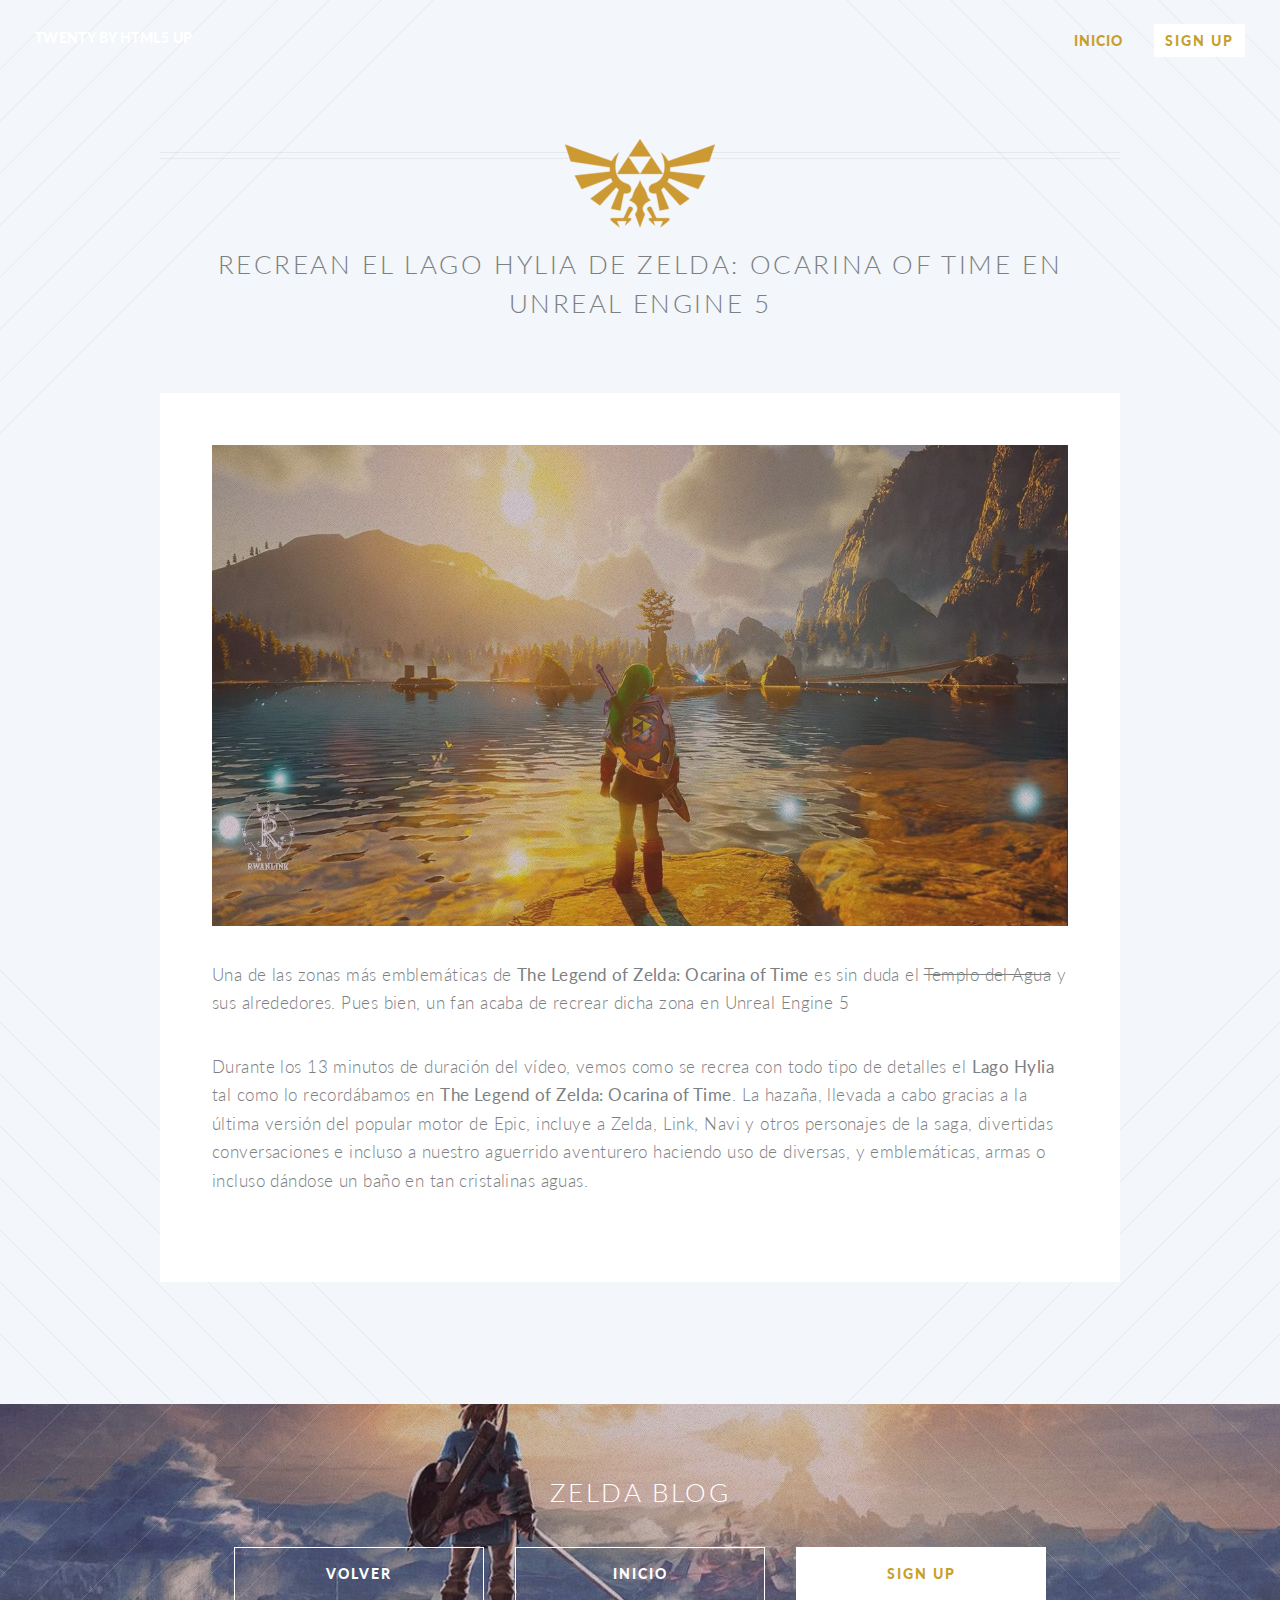
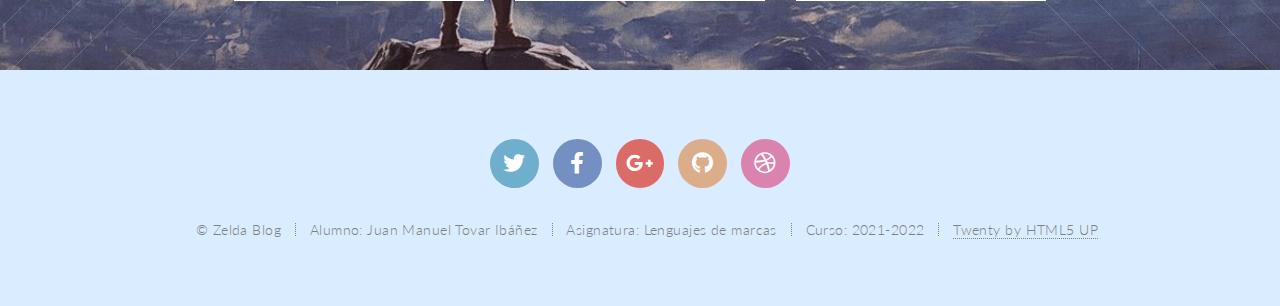
==== commit d50e119d: "Cambios en el color, fondos, hover, noseque" ====
--- a/articles/Fan1_Lake_Hylia.html
+++ b/articles/Fan1_Lake_Hylia.html
@@ -18,37 +18,10 @@
 
 			<!-- Header -->
 				<header id="header" class="alt">
-					<h1 id="logo"><a href="../index.html">Zelda Blog in HTML5</a></h1>
+					<h1 id="logo"><a href="https://html5up.net/twenty">Twenty by HTML5 UP</a></h1>
 					<nav id="nav">
 						<ul>
-							<li class="current"><a href="../index.html">Inicio</a></li>
-							<li class="submenu">
-								<a href="#">Menú</a>
-								<ul>
-									<li class="submenu">
-										<a href="#">Noticias</a>
-										<ul>
-											<li><a href="../index.html#noticia2">Breath of the Wild 2 Tráiler</a></li>
-											<li><a href="../index.html#noticia1">Link's Awakening Switch</a></li>
-										</ul>
-									</li>
-									<li class="submenu">
-										<a href="#">Retro</a>
-										<ul>
-											<li><a href="../index.html#retro2">Majora's Mask Switch</a></li>
-											<li><a href="../index.html#retro1">Ocarina of Time online</a></li>
-										</ul>
-									</li>
-									<li class="submenu">
-										<a href="#">Fan</a>
-										<ul>
-											<li><a href="../index.html#fan2">Breath of the Wild Street View Map</a></li>
-											<li><a href="../index.html#fan1">Ocarina of Time Fan Remake</a></li>
-										</ul>
-									</li>
-									<li><a href="../contact.html">Contacto</a></li>
-								</ul>
-							</li>
+							<li class="currents"><a href="../index.html">Inicio</a></li>
 							<li><a href="#" class="button primary">Sign Up</a></li>
 						</ul>
 					</nav>
@@ -146,7 +119,7 @@
 					<footer>
 						<ul class="buttons">
 							<li><a href="../index.html#fan1" class="button">Volver</a></li>
-							<li><a href="./Fan1_Lake_Hylia.html" class="button">Inicio</a></li>
+							<li><a href="#header" class="button fit scrolly">Inicio</a></li>
 							<li><a href="#" class="button primary">Sign Up</a></li>
 						</ul>
 					</footer>
@@ -165,7 +138,7 @@
 					</ul>
 
 					<ul class="copyright">
-						<li>&copy; Zelda Blog</li><li>Alumno: Juan Manuel Tovar Ibáñez</li><li>Asignatura: Lenguajes de marcas</li><li>Curso: 2021-2022</li><li>Design: <a href="#">HTML5</a></li>
+						<li>&copy; Zelda Blog</li><li>Alumno: Juan Manuel Tovar Ibáñez</li><li>Asignatura: Lenguajes de marcas</li><li>Curso: 2021-2022</li><li><a href="https://html5up.net/twenty">Twenty by HTML5 UP</a></li>
 					</ul>
 
 				</footer>
--- a/assets/css/main.css
+++ b/assets/css/main.css
@@ -337,6 +337,10 @@
 			width: 50%;
 		}
 
+			.col-6:hover{
+				color: rgb(201, 159, 43);
+			}
+
 		.row > .off-6 {
 			margin-left: 50%;
 		}
@@ -385,9 +389,18 @@
 			width: 100%;
 		}
 
+			.col-12:hover{
+				color: rgb(201, 159, 43);
+			}
+
 		.row > .off-12 {
 			margin-left: 100%;
 		}
+
+		.col-13:hover{
+			color: rgb(201, 159, 43);
+		}
+
 
 		.row.gtr-0 {
 			margin-top: 0px;
@@ -1366,6 +1379,8 @@
 				.row > .off-12-narrower {
 					margin-left: 100%;
 				}
+
+				
 
 				.row.gtr-0 {
 					margin-top: 0px;
@@ -2093,6 +2108,10 @@
 			ul.buttons.stacked li:first-child {
 				padding: 0;
 			}
+
+				.button:hover{
+					color: rgb(201, 159, 43);
+				}
 
 /* Table */
 
@@ -2169,9 +2188,9 @@
 		input[type="reset"].primary,
 		button.primary,
 		.button.primary {
-			background: #83d3c9;
-			border-color: #83d3c9;
-			color: #fff !important;
+			background: #ffffff;
+			border-color: #ffffff;
+			color: rgb(201, 159, 43) !important;
 		}
 
 			input[type="button"].primary:hover,
@@ -2179,8 +2198,8 @@
 			input[type="reset"].primary:hover,
 			button.primary:hover,
 			.button.primary:hover {
-				background: #96dad1 !important;
-				border-color: #96dad1 !important;
+				background: rgb(170, 221, 255) !important;
+				border-color: rgb(201, 159, 43) !important;
 			}
 
 		input[type="button"].fit,
@@ -2226,7 +2245,7 @@
 			.wrapper.style2 input[type="reset"]:hover,
 			.wrapper.style2 button:hover,
 			.wrapper.style2 .button:hover {
-				background: rgba(255, 255, 255, 0.15) !important;
+				background: rgba(197, 222, 255, 0.26) !important;
 			}
 
 			.wrapper.style2 input[type="button"].primary,
@@ -2410,6 +2429,11 @@
 						font-weight: 900;
 					}
 
+					#header nav ul li.currents > a {
+						font-weight: 900;
+						color: rgb(201, 159, 43);
+					}
+
 		#header.reveal {
 			-moz-animation: reveal-header 0.5s;
 			-webkit-animation: reveal-header 0.5s;
@@ -2542,7 +2566,7 @@
 		background-position: bottom left, bottom right, top left, top center;
 		background-repeat: no-repeat, no-repeat, repeat, no-repeat;
 		background-size: 25em, 25em, auto, cover;
-		color: #fff;
+		color: rgb(255, 255, 255);
 		cursor: default;
 		padding: 6em 0;
 		text-align: center;
@@ -2565,6 +2589,10 @@
 			text-align: center;
 		}
 
+		#banner .inner:hover{
+			color: rgb(201, 159, 43);
+		}
+
 			#banner .inner header {
 				display: inline-block;
 				border-bottom: solid 2px;
@@ -2652,7 +2680,7 @@
 /* Footer */
 
 	#footer {
-		background: #E8EEF4;
+		background: #daecff;
 		color: #7c8081;
 		padding: 5em 5em 10em 5em;
 		text-align: center;
@@ -3349,4 +3377,20 @@
 				height: 34px;
 			}
 
-	}+	}
+
+.text-color{
+	color: rgb(170, 170, 170);
+}
+
+.text-color-1{
+	color: rgb(61, 185, 158);
+}
+
+.text-color-2{
+	color: rgb(61, 125, 185);
+}
+
+.text-color-3{
+	color: rgb(185, 61, 102);
+}
